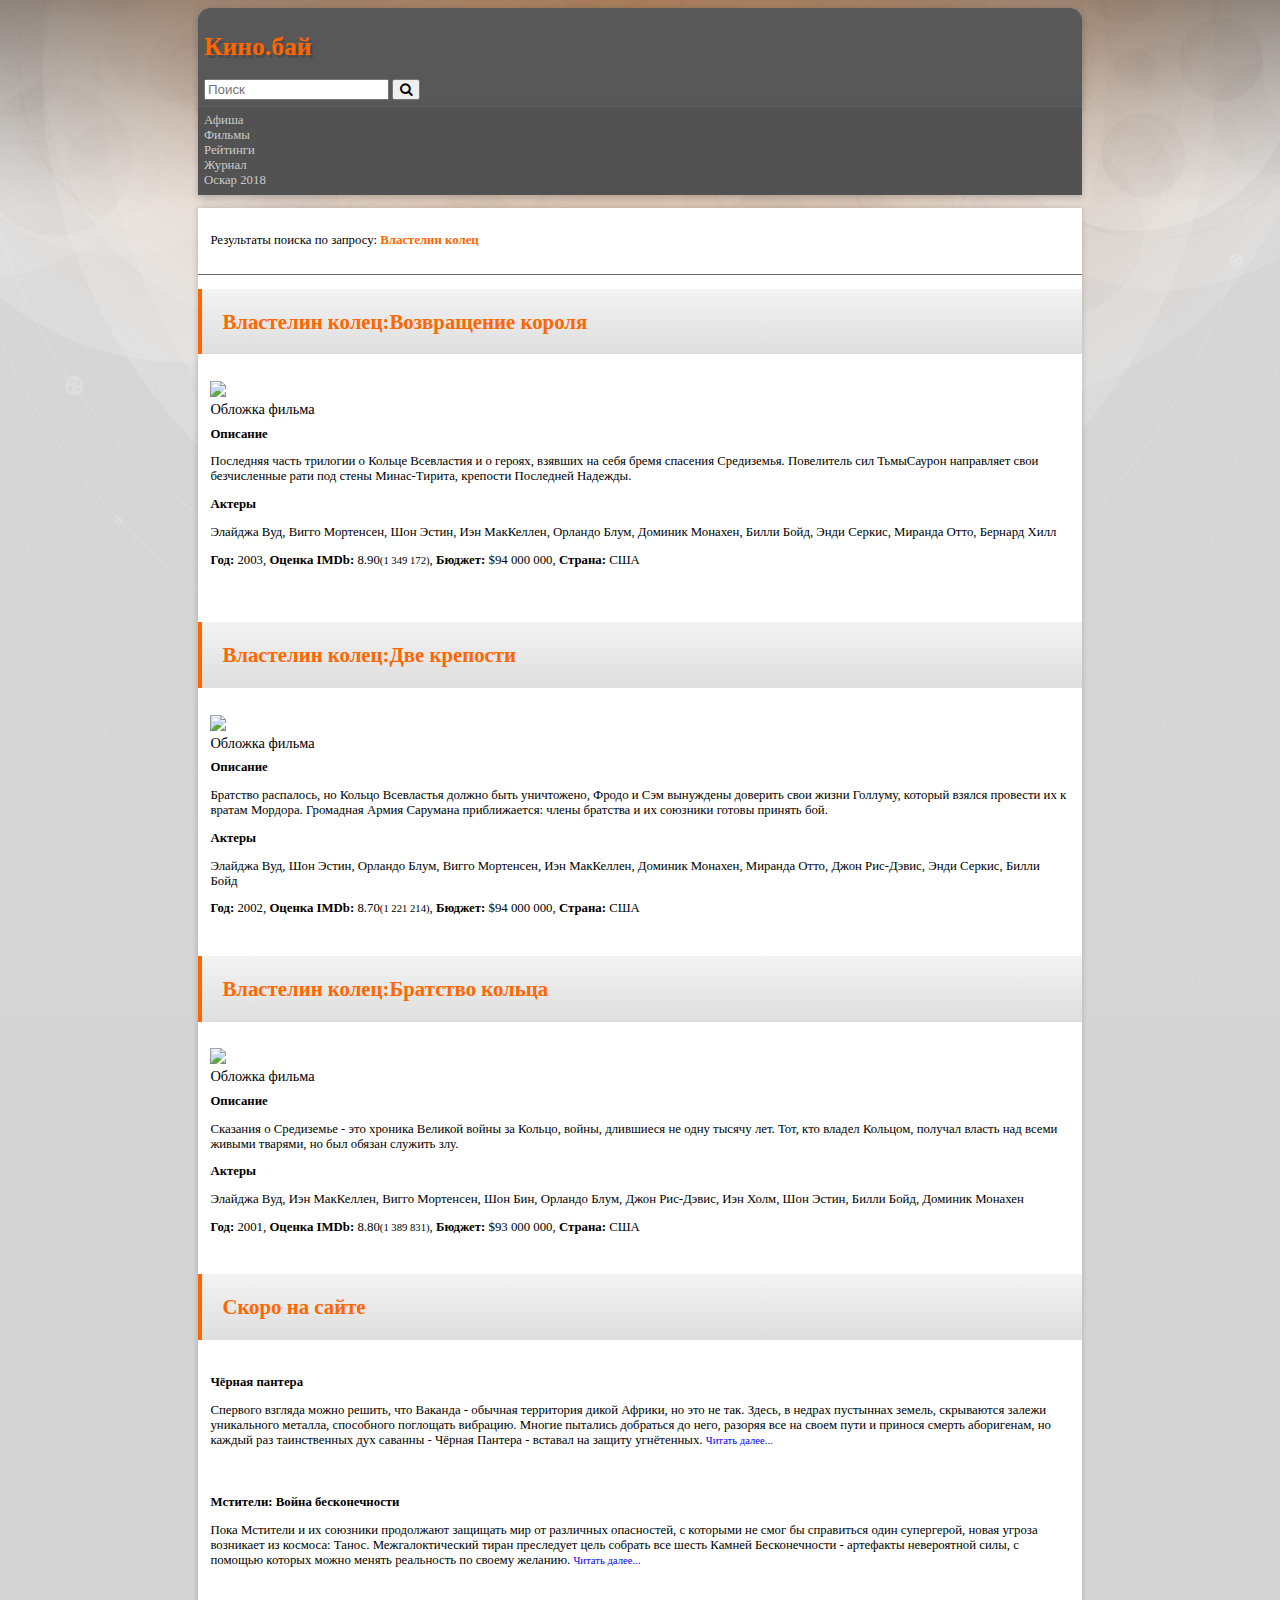
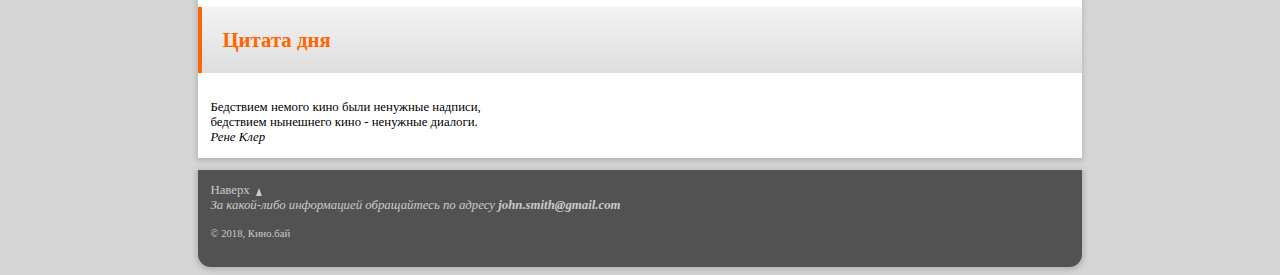
==== index.html @ 052aa843 "add background, border, margin, padding, triangle up" ====
<!DOCTYPE HTML>
<HTML>
<head>
<link rel="stylesheet" href="https://cdnjs.cloudflare.com/ajax/libs/font-awesome/4.7.0/css/font-awesome.min.css">
    <style>
    body{
      background: #d5d5d5 url(./image/back.jpg) 50% 0 no-repeat;
      font-size: 1em;
      font-family: tahoma;
    }

    img {
        height: 25em;
      }

    figcaption{
      font-size: 0.9rem;
    }

    h1{
      font-size: 1.3rem;
    }

    .main_header h1{
      text-shadow: .1em .1em #4a4a4a;
       font-size: 2em;
       font-weight: bold;
    }

    section h1{
      color: inherit;
      font-size: inherit;
    }

    a:hover,mark,h1 a, h1{
      color:#f60;
    }

     a:hover,mark,a{
      text-decoration: none;
      background:transparent;
    }

    .center{
      width: 70%;
      margin:0 auto ;
      font-size: 0.8em;
    }

    .description,aside section, .search_result,footer{
      padding: 1em;
    }

    .search_result{
      margin-top: 1em;
      border-bottom: 1px solid #676767;
    }

    .main_article, aside section{
      background: white;
    }

    li a{
     color: #cbcbcb
    }

    li a:hover{
      color: white;
    }

    ul, figure, blockquote{
      margin: 0;
      padding: 0;
    }

    .main_article article > header > h1,aside > header > h1,footer > header {
       border-left: 4px solid #f60;
       background-image: linear-gradient(-180deg, #f3f3f3 0%, #dedede 100%);
       padding: 1em;
     }

     .main_header{
       background: #585858;
       border-radius: 1em 1em 0 0;
       padding: 0.5em;
       border-bottom: 1px solid #676767;
     }

     .menubar{
       background: #525252;
       padding: 0.5em;
     }

     footer, footer a{
       background: #525252;
       color:#cbcbcb;
       margin-top: 1em;
       border-radius: 0 0 1em 1em;
     }


     .main_article,footer, .main_header, .menubar {
       box-shadow: 0 .1em .4em .1em rgba(51,51,51,.2);
     }

     .footer a[href="#top"] span::after{
       content: "";
       width: 0;
       height: 0;
       border-left: 0.3em solid transparent;
       border-right: 0.3em solid transparent;
       border-bottom: 0.7em solid;
       position: absolute;
       margin: 0.35em 0 0 0.5em;
     }
    </style>
    <title>Кино.бай</title>
    <meta charset="utf-8" />

</head>
<body>
  <div class="center">

      <header>
        <div class="main_header">
          <h1>Кино.бай</h1>
          <div class="search">
            <form action="">
              <input type="search" placeholder="Поиск" name="search">
              <button type="submit" ><span class="fa fa-search"  ></span></button>
            </form>
          </div>
        </div>
          <nav class="menubar">
            <ul role="menubar" style="list-style-type:none">
              <li><a href="#poster">Афиша</a></li>
              <li><a href="#Films">Фильмы</a></li>
              <li><a href="#Ratings">Рейтинги</a></li>
              <li><a href="#Journal">Журнал</a></li>
              <li><a href="#Oscar">Оскар 2018</a></li>
            </ul>
          </nav>
        </header>

    <div class="main_article">
      <div class="search_result">
        <p>Результаты поиска по запросу: <mark><strong>Властелин колец</strong></mark></p>
      </div>
      <article>
        <header>
          <h1 >
            <a href="film_page_3.html"><mark>Властелин колец:</mark>Возвращение короля</a>
          </h1>
        </header>
        <div class="description">
          <figure>
            <img src="./image/img1.jpg"/>
            <figcaption>Обложка фильма</figcaption>
          </figure>
          <section>
            <header>
              <h1>Описание</h1>
            </header>
            <p>Последняя часть трилогии о Кольце Всевластия и о героях,
              взявших на себя бремя спасения Средиземья.
              Повелитель сил ТьмыСаурон направляет свои безчисленные рати под стены Минас-Тирита,
              крепости Последней Надежды.</p>
            </section>
            <section>
              <header>
                <h1>Актеры</h1>
              </header>
              <p>Элайджа Вуд, Вигго Мортенсен, Шон Эстин, Иэн МакКеллен, Орландо Блум, Доминик Монахен,
                Билли Бойд, Энди Серкис, Миранда Отто, Бернард Хилл</p>
              </section>
              <section>
                <p><b>Год:</b> 2003, <b>Оценка IMDb:</b> 8.90<small>(1 349 172)</small>,
                  <b>Бюджет:</b> $94 000 000, <b>Страна:</b> США
                </p>
              </section>
        </div>
          </article>
      <br>
      <article>
            <header>
              <h1>
                <a href="film_page_2.html" ><mark>Властелин колец:</mark>Две крепости</a>
              </h1>
            </header>
            <div class="description">
              <figure>
                <img src="./image/img3.jpg"/>
                <figcaption>Обложка фильма</figcaption>
              </figure>
              <section>
                <header>
                  <h1>Описание</h1>
                </header>
                <p>Братство распалось, но Кольцо Всевластья должно быть уничтожено, Фродо и Сэм вынуждены доверить свои жизни Голлуму,
                  который взялся провести их к вратам Мордора. Громадная Армия Сарумана приближается: члены братства и их союзники готовы принять бой.
                </p>
              </section>
              <section>
                <header>
                  <h1>Актеры</h1>
                </header>
                <p>Элайджа Вуд, Шон Эстин, Орландо Блум, Вигго Мортенсен, Иэн МакКеллен, Доминик Монахен,
                  Миранда Отто, Джон Рис-Дэвис, Энди Серкис, Билли Бойд
                </p>
              </section>
              <section>
                <p><b>Год:</b> 2002, <b>Оценка IMDb:</b> 8.70<small>(1 221 214)</small>,
                  <b>Бюджет:</b> $94 000 000, <b>Страна:</b> США
                </p>
              </section>
            </div>
          </article>
      <article>
            <header>
              <h1>
                <a href="film_page_1.html"><mark>Властелин колец:</mark>Братство кольца</a>
              </h1>
            </header>
            <div class="description">
              <figure>
                <img src="./image/img2.jpg"/>
                <figcaption>Обложка фильма</figcaption>
              </figure>
              <section>
                <header>
                  <h1>Описание</h1>
                </header>
                <p>Сказания о Средиземье - это хроника Великой войны за Кольцо, войны, длившиеся не одну тысячу лет.
                  Тот, кто владел Кольцом, получал власть над всеми живыми тварями, но был обязан служить злу.
                </p>
              </section>
              <section>
                <header>
                  <h1>Актеры</h1>
                </header>
                <p>Элайджа Вуд, Иэн МакКеллен, Вигго Мортенсен, Шон Бин, Орландо Блум, Джон Рис-Дэвис,
                  Иэн Холм, Шон Эстин,  Билли Бойд, Доминик Монахен
                </p>
              </section>
              <section>
                <p><b>Год:</b> 2001, <b>Оценка IMDb:</b> 8.80<small>(1 389 831)</small>,
                  <b>Бюджет:</b> $93 000 000, <b>Страна:</b> США
                </p>
              </section>
            </div>
          </article>
      <aside>
        <header>
          <h1>Скоро на сайте</h1>
        </header>
        <section>
              <header>
                <h1>Чёрная пантера</h1>
              </header>
              <p>Спервого взгляда можно решить, что Ваканда - обычная территория дикой Африки, но это не так.
                Здесь, в недрах пустыннах земель, скрываются залежи уникального металла, способного поглощать вибрацию.
                Многие пытались добраться до него, разоряя все на своем пути и принося смерть аборигенам, но каждый раз таинственных дух саванны -
                Чёрная Пантера - вставал на защиту угнётенных.
                <small><a href="https://www.kinopoisk.ru/film/chyornaya-pantera-2018-623250/">Читать далее...</a></small>
              </p>
            </section>
        <section>
              <header>
                <h1>Мстители: Война бесконечности</h1>
              </header>
              <p>Пока Мстители и их союзники продолжают защищать мир от различных опасностей,
                с которыми не смог бы справиться один супергерой, новая угроза возникает из космоса: Танос. Межгалоктический тиран преследует цель
                собрать все шесть Камней Бесконечности - артефакты невероятной силы, с помощью которых можно менять реальность по своему желанию.
                <small><a href="https://www.kinopoisk.ru/film/mstiteli-voyna-beskonechnosti-2018-843649/">Читать далее...</a></small>
              </p>
            </section>
      </aside>
      <aside>
        <header>
              <h1>Цитата дня</h1>
        </header>
        <section>
          <blockquote>
            Бедствием немого кино были ненужные надписи,<br>
            бедствием нынешнего кино - ненужные диалоги.<br>
            <cite>Рене Клер</cite>
          </blockquote>
        </section>
      </aside>
    </div>
    <footer>
      <div class="footer">
        <a href="#top"><span>Наверх</span></a>
        <address>За какой-либо информацией обращайтесь по адресу <a href="mailto:john.smith@gmail.com"><strong>john.smith@gmail.com</strong></a></address>
        <p><small>© 2018, Кино.бай</small></p>
      </footer>
      </div>
  </div>
</body>
</html>
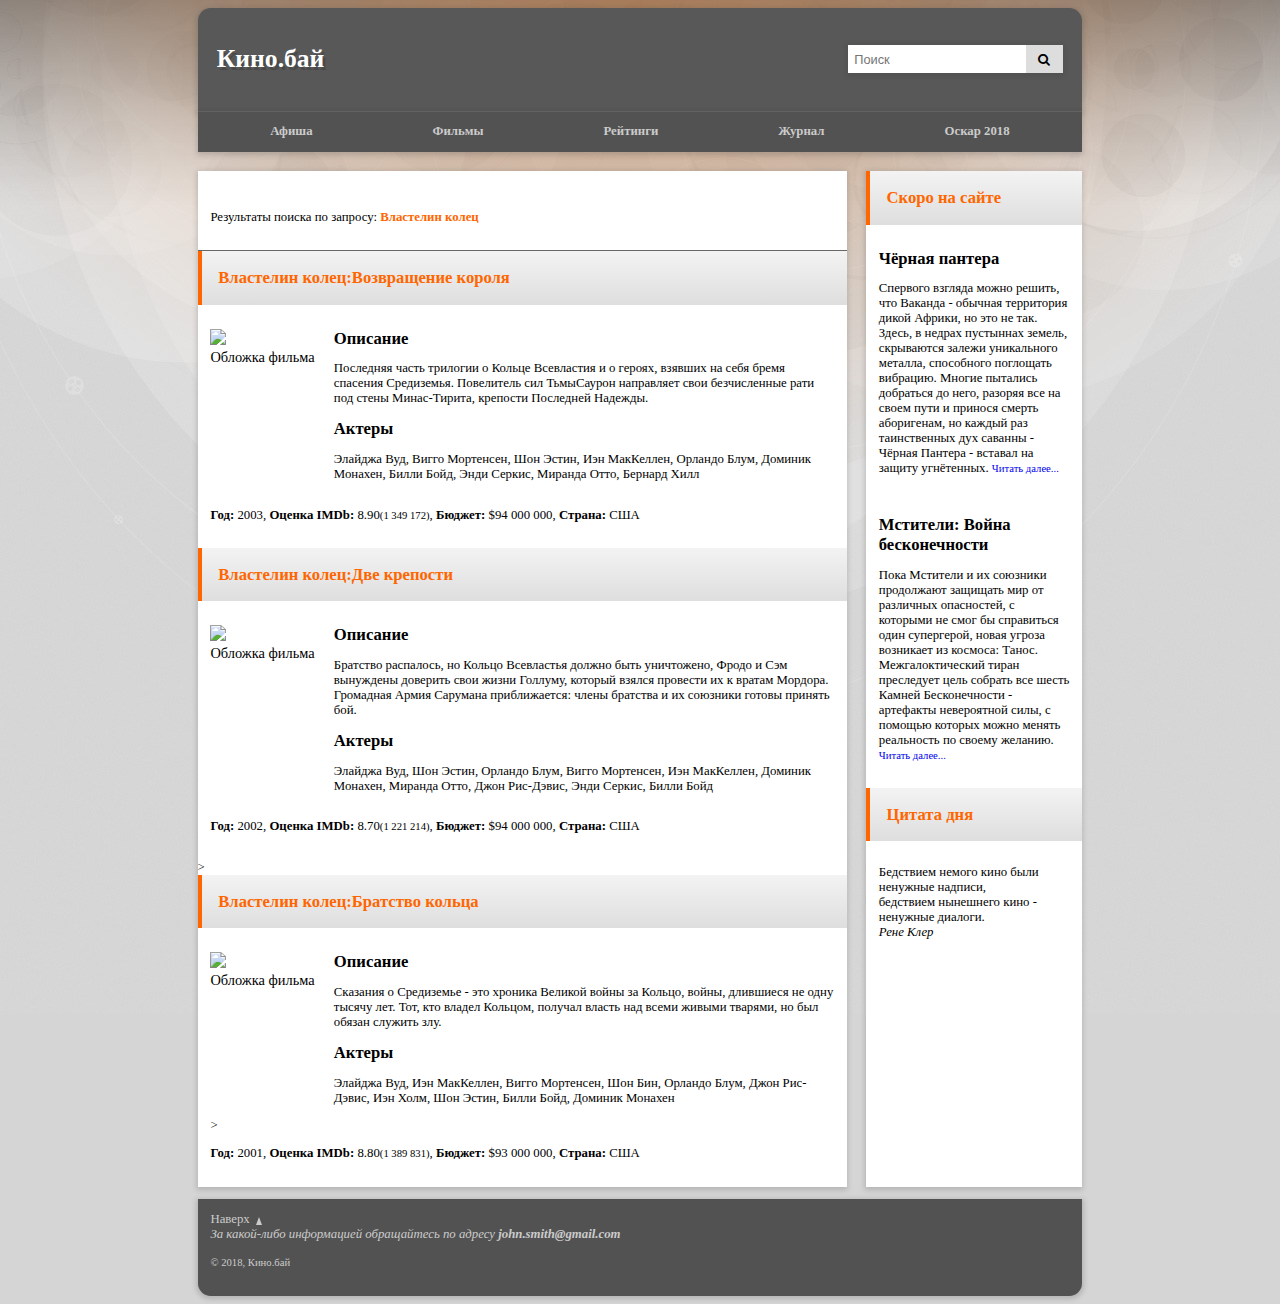
==== commit 5866386f: "add css other pages" ====
--- a/index.html
+++ b/index.html
@@ -1,4 +1,4 @@
-<!DOCTYPE HTML>
+﻿<!DOCTYPE HTML>
 <HTML>
 <head>
 <link rel="stylesheet" href="https://cdnjs.cloudflare.com/ajax/libs/font-awesome/4.7.0/css/font-awesome.min.css">
@@ -17,8 +17,9 @@
       font-size: 0.9rem;
     }
 
-    h1{
-      font-size: 1.3rem;
+    .flex-1 h1{
+      font-size: 1.3em;
+      margin-top: 0;
     }
 
     .main_header h1{
@@ -29,7 +30,6 @@
 
     section h1{
       color: inherit;
-      font-size: inherit;
     }
 
     a:hover,mark,h1 a, h1{
@@ -56,7 +56,7 @@
       border-bottom: 1px solid #676767;
     }
 
-    .main_article, aside section{
+    .main_article, aside section, .aside_inf{
       background: white;
     }
 
@@ -64,7 +64,7 @@
      color: #cbcbcb
     }
 
-    li a:hover{
+    li a:hover, .main_header > h1{
       color: white;
     }
 
@@ -82,8 +82,12 @@
      .main_header{
        background: #585858;
        border-radius: 1em 1em 0 0;
-       padding: 0.5em;
+       padding: 1.5em;
        border-bottom: 1px solid #676767;
+       display: flex;
+       flex-direction: ц;
+       justify-content: space-between;
+       align-items: center;
      }
 
      .menubar{
@@ -99,9 +103,85 @@
      }
 
 
-     .main_article,footer, .main_header, .menubar {
+     footer, .main_header,.search,.menubar,.main_article,.aside_inf {
        box-shadow: 0 .1em .4em .1em rgba(51,51,51,.2);
      }
+     .search > form > input{
+       font-size: 1em;
+        padding: .5em;
+        border: none;
+     }
+
+
+     .search button {
+       font-size: 1em;
+       cursor: pointer;
+       border: none;
+       background: #ddd;
+       padding: .5em 1em;
+       align-self: flex-start;
+     }
+
+     .search button:hover {
+       background: #ccc;
+     }
+
+     .search{
+       display: flex;
+       flex-direction: row;
+       justify-content: center;
+     }
+
+
+
+     .menubar > ul[role=menubar]{
+       display: flex;
+       flex-direction:row ;
+       justify-content: space-around;
+       align-items: center;
+       padding: 0.5em;
+       font-size:1,5em ;
+       font-weight: bold;
+     }
+
+     .flex-1{
+       display: flex;
+       flex-direction:row ;
+       justify-content: space-between;
+       flex-wrap: wrap;
+
+     }
+
+     .main_article{
+       flex: 3 ;
+       margin-top: 1.5em;
+     }
+
+     .aside_inf{
+       flex:1 ;
+       align-self: stretch;
+       margin: 1.5em 0 0 1.5em;
+       min-width: width 150px;
+     }
+
+     .flex-2{
+      display: flex;
+      flex-direction:row ;
+      flex-wrap:wrap;
+      flex-wrap: wrap;
+     }
+     .flex-2 fegure{
+       flex:1 ;
+       margin-top: 1.5em;
+     }
+     .section-article{
+       min-width: 240px; ;
+       flex:4;
+       align-self: stretch;
+       margin-left: 1.5em;
+     }
+     
+
 
      .footer a[href="#top"] span::after{
        content: "";
@@ -110,7 +190,7 @@
        border-left: 0.3em solid transparent;
        border-right: 0.3em solid transparent;
        border-bottom: 0.7em solid;
-       position: absolute;
+       position:absolute;
        margin: 0.35em 0 0 0.5em;
      }
     </style>
@@ -120,18 +200,16 @@
 </head>
 <body>
   <div class="center">
-
-      <header>
+    <header>
         <div class="main_header">
           <h1>Кино.бай</h1>
           <div class="search">
             <form action="">
-              <input type="search" placeholder="Поиск" name="search">
-              <button type="submit" ><span class="fa fa-search"  ></span></button>
+              <input type="search" placeholder="Поиск" name="search"><button type="submit" ><span class="fa fa-search"  ></span></button>
             </form>
           </div>
         </div>
-          <nav class="menubar">
+        <nav class="menubar">
             <ul role="menubar" style="list-style-type:none">
               <li><a href="#poster">Афиша</a></li>
               <li><a href="#Films">Фильмы</a></li>
@@ -139,162 +217,176 @@
               <li><a href="#Journal">Журнал</a></li>
               <li><a href="#Oscar">Оскар 2018</a></li>
             </ul>
-          </nav>
-        </header>
-
-    <div class="main_article">
-      <div class="search_result">
-        <p>Результаты поиска по запросу: <mark><strong>Властелин колец</strong></mark></p>
-      </div>
-      <article>
-        <header>
-          <h1 >
-            <a href="film_page_3.html"><mark>Властелин колец:</mark>Возвращение короля</a>
-          </h1>
-        </header>
-        <div class="description">
-          <figure>
-            <img src="./image/img1.jpg"/>
-            <figcaption>Обложка фильма</figcaption>
-          </figure>
-          <section>
-            <header>
-              <h1>Описание</h1>
-            </header>
-            <p>Последняя часть трилогии о Кольце Всевластия и о героях,
-              взявших на себя бремя спасения Средиземья.
-              Повелитель сил ТьмыСаурон направляет свои безчисленные рати под стены Минас-Тирита,
-              крепости Последней Надежды.</p>
-            </section>
+        </nav>
+      </header>
+    <div class="flex-1">
+      <div class="main_article">
+        <div class="search_result">
+          <p>Результаты поиска по запросу: <mark><strong>Властелин колец</strong></mark></p>
+        </div>
+        <article>
+          <header>
+            <h1 >
+              <a href="film_page_3.html"><mark>Властелин колец:</mark>Возвращение короля</a>
+            </h1>
+          </header>
+          <div class="description">
+            <div class="flex-2">
+              <figure>
+                <img src="./image/img1.jpg"/>
+                <figcaption>Обложка фильма</figcaption>
+              </figure>
+              <div class="section-article">
+                <section>
+                  <header>
+                    <h1>Описание</h1>
+                  </header>
+                  <p>Последняя часть трилогии о Кольце Всевластия и о героях,
+                  взявших на себя бремя спасения Средиземья.
+                  Повелитель сил ТьмыСаурон направляет свои безчисленные рати под стены Минас-Тирита,
+                  крепости Последней Надежды.</p>
+                </section>
+                <section>
+                  <header>
+                    <h1>Актеры</h1>
+                  </header>
+                  <p>Элайджа Вуд, Вигго Мортенсен, Шон Эстин, Иэн МакКеллен, Орландо Блум, Доминик Монахен,
+                    Билли Бойд, Энди Серкис, Миранда Отто, Бернард Хилл</p>
+                </section>
+              </div>
+            </div>
             <section>
-              <header>
-                <h1>Актеры</h1>
-              </header>
-              <p>Элайджа Вуд, Вигго Мортенсен, Шон Эстин, Иэн МакКеллен, Орландо Блум, Доминик Монахен,
-                Билли Бойд, Энди Серкис, Миранда Отто, Бернард Хилл</p>
-              </section>
-              <section>
                 <p><b>Год:</b> 2003, <b>Оценка IMDb:</b> 8.90<small>(1 349 172)</small>,
                   <b>Бюджет:</b> $94 000 000, <b>Страна:</b> США
                 </p>
               </section>
-        </div>
-          </article>
-      <br>
-      <article>
-            <header>
-              <h1>
-                <a href="film_page_2.html" ><mark>Властелин колец:</mark>Две крепости</a>
-              </h1>
-            </header>
-            <div class="description">
+          </div>
+        </article>
+        <article>
+          <header>
+            <h1>
+              <a href="film_page_2.html" ><mark>Властелин колец:</mark>Две крепости</a>
+            </h1>
+          </header>
+          <div class="description">
+            <div class="flex-2">
               <figure>
                 <img src="./image/img3.jpg"/>
                 <figcaption>Обложка фильма</figcaption>
               </figure>
-              <section>
-                <header>
-                  <h1>Описание</h1>
-                </header>
-                <p>Братство распалось, но Кольцо Всевластья должно быть уничтожено, Фродо и Сэм вынуждены доверить свои жизни Голлуму,
-                  который взялся провести их к вратам Мордора. Громадная Армия Сарумана приближается: члены братства и их союзники готовы принять бой.
-                </p>
-              </section>
-              <section>
-                <header>
-                  <h1>Актеры</h1>
-                </header>
-                <p>Элайджа Вуд, Шон Эстин, Орландо Блум, Вигго Мортенсен, Иэн МакКеллен, Доминик Монахен,
-                  Миранда Отто, Джон Рис-Дэвис, Энди Серкис, Билли Бойд
-                </p>
-              </section>
-              <section>
-                <p><b>Год:</b> 2002, <b>Оценка IMDb:</b> 8.70<small>(1 221 214)</small>,
-                  <b>Бюджет:</b> $94 000 000, <b>Страна:</b> США
-                </p>
-              </section>
+              <div class="section-article">
+                <section>
+                  <header>
+                    <h1>Описание</h1>
+                  </header>
+                    <p>Братство распалось, но Кольцо Всевластья должно быть уничтожено, Фродо и Сэм вынуждены доверить свои жизни Голлуму,
+                        который взялся провести их к вратам Мордора. Громадная Армия Сарумана приближается: члены братства и их союзники готовы принять бой.
+                    </p>
+                </section>
+                <section>
+                  <header>
+                    <h1>Актеры</h1>
+                  </header>
+                    <p>Элайджа Вуд, Шон Эстин, Орландо Блум, Вигго Мортенсен, Иэн МакКеллен, Доминик Монахен,
+                      Миранда Отто, Джон Рис-Дэвис, Энди Серкис, Билли Бойд
+                    </p>
+                </section>
+              </div>
             </div>
-          </article>
-      <article>
-            <header>
-              <h1>
-                <a href="film_page_1.html"><mark>Властелин колец:</mark>Братство кольца</a>
-              </h1>
-            </header>
-            <div class="description">
+            <section>
+              <p><b>Год:</b> 2002, <b>Оценка IMDb:</b> 8.70<small>(1 221 214)</small>,
+                <b>Бюджет:</b> $94 000 000, <b>Страна:</b> США
+              </p>
+            </section>
+          </div>>
+        </article>
+        <article>
+          <header>
+            <h1>
+              <a href="film_page_1.html"><mark>Властелин колец:</mark>Братство кольца</a>
+            </h1>
+          </header>
+          <div class="description">
+            <div class="flex-2">
               <figure>
                 <img src="./image/img2.jpg"/>
                 <figcaption>Обложка фильма</figcaption>
               </figure>
-              <section>
+              <div class="section-article">
+                <section>
                 <header>
                   <h1>Описание</h1>
                 </header>
                 <p>Сказания о Средиземье - это хроника Великой войны за Кольцо, войны, длившиеся не одну тысячу лет.
-                  Тот, кто владел Кольцом, получал власть над всеми живыми тварями, но был обязан служить злу.
+                          Тот, кто владел Кольцом, получал власть над всеми живыми тварями, но был обязан служить злу.
                 </p>
-              </section>
-              <section>
-                <header>
-                  <h1>Актеры</h1>
-                </header>
-                <p>Элайджа Вуд, Иэн МакКеллен, Вигго Мортенсен, Шон Бин, Орландо Блум, Джон Рис-Дэвис,
-                  Иэн Холм, Шон Эстин,  Билли Бойд, Доминик Монахен
-                </p>
-              </section>
-              <section>
-                <p><b>Год:</b> 2001, <b>Оценка IMDb:</b> 8.80<small>(1 389 831)</small>,
-                  <b>Бюджет:</b> $93 000 000, <b>Страна:</b> США
-                </p>
-              </section>
-            </div>
-          </article>
-      <aside>
-        <header>
-          <h1>Скоро на сайте</h1>
-        </header>
-        <section>
-              <header>
-                <h1>Чёрная пантера</h1>
-              </header>
-              <p>Спервого взгляда можно решить, что Ваканда - обычная территория дикой Африки, но это не так.
-                Здесь, в недрах пустыннах земель, скрываются залежи уникального металла, способного поглощать вибрацию.
-                Многие пытались добраться до него, разоряя все на своем пути и принося смерть аборигенам, но каждый раз таинственных дух саванны -
-                Чёрная Пантера - вставал на защиту угнётенных.
-                <small><a href="https://www.kinopoisk.ru/film/chyornaya-pantera-2018-623250/">Читать далее...</a></small>
+                </section>
+                <section>
+                  <header>
+                    <h1>Актеры</h1>
+                  </header>
+                  <p>Элайджа Вуд, Иэн МакКеллен, Вигго Мортенсен, Шон Бин, Орландо Блум, Джон Рис-Дэвис,
+                          Иэн Холм, Шон Эстин,  Билли Бойд, Доминик Монахен
+                  </p>
+                </section>
+              </div>
+            </div>>
+            <section>
+                      <p><b>Год:</b> 2001, <b>Оценка IMDb:</b> 8.80<small>(1 389 831)</small>,
+                        <b>Бюджет:</b> $93 000 000, <b>Страна:</b> США
+                      </p>
+                </section>
+          </div>
+        </article>
+      </div>
+      <div class="aside_inf">
+        <aside>
+          <header>
+            <h1>Скоро на сайте</h1>
+          </header>
+          <section>
+            <header>
+              <h1>Чёрная пантера</h1>
+            </header>
+            <p>Спервого взгляда можно решить, что Ваканда - обычная территория дикой Африки, но это не так.
+                  Здесь, в недрах пустыннах земель, скрываются залежи уникального металла, способного поглощать вибрацию.
+                  Многие пытались добраться до него, разоряя все на своем пути и принося смерть аборигенам, но каждый раз таинственных дух саванны -
+                  Чёрная Пантера - вставал на защиту угнётенных.
+              <small><a href="https://www.kinopoisk.ru/film/chyornaya-pantera-2018-623250/">Читать далее...</a></small>
+            </p>
+          </section>
+          <section>
+            <header>
+              <h1>Мстители: Война бесконечности</h1>
+            </header>
+              <p>Пока Мстители и их союзники продолжают защищать мир от различных опасностей,
+                  с которыми не смог бы справиться один супергерой, новая угроза возникает из космоса: Танос. Межгалоктический тиран преследует цель
+                  собрать все шесть Камней Бесконечности - артефакты невероятной силы, с помощью которых можно менять реальность по своему желанию.
+                  <small><a href="https://www.kinopoisk.ru/film/mstiteli-voyna-beskonechnosti-2018-843649/">Читать далее...</a></small>
               </p>
-            </section>
-        <section>
-              <header>
-                <h1>Мстители: Война бесконечности</h1>
-              </header>
-              <p>Пока Мстители и их союзники продолжают защищать мир от различных опасностей,
-                с которыми не смог бы справиться один супергерой, новая угроза возникает из космоса: Танос. Межгалоктический тиран преследует цель
-                собрать все шесть Камней Бесконечности - артефакты невероятной силы, с помощью которых можно менять реальность по своему желанию.
-                <small><a href="https://www.kinopoisk.ru/film/mstiteli-voyna-beskonechnosti-2018-843649/">Читать далее...</a></small>
-              </p>
-            </section>
-      </aside>
-      <aside>
-        <header>
-              <h1>Цитата дня</h1>
-        </header>
-        <section>
-          <blockquote>
-            Бедствием немого кино были ненужные надписи,<br>
-            бедствием нынешнего кино - ненужные диалоги.<br>
-            <cite>Рене Клер</cite>
-          </blockquote>
-        </section>
-      </aside>
+          </section>
+        </aside>
+        <aside>
+          <header>
+            <h1>Цитата дня</h1>
+          </header>
+          <section>
+            <blockquote>
+                  Бедствием немого кино были ненужные надписи,<br>
+                  бедствием нынешнего кино - ненужные диалоги.<br>
+                  <cite>Рене Клер</cite>
+            </blockquote>
+          </section>
+        </aside>
+      </div>
     </div>
     <footer>
       <div class="footer">
         <a href="#top"><span>Наверх</span></a>
         <address>За какой-либо информацией обращайтесь по адресу <a href="mailto:john.smith@gmail.com"><strong>john.smith@gmail.com</strong></a></address>
         <p><small>© 2018, Кино.бай</small></p>
+      </div>
       </footer>
-      </div>
   </div>
 </body>
 </html>
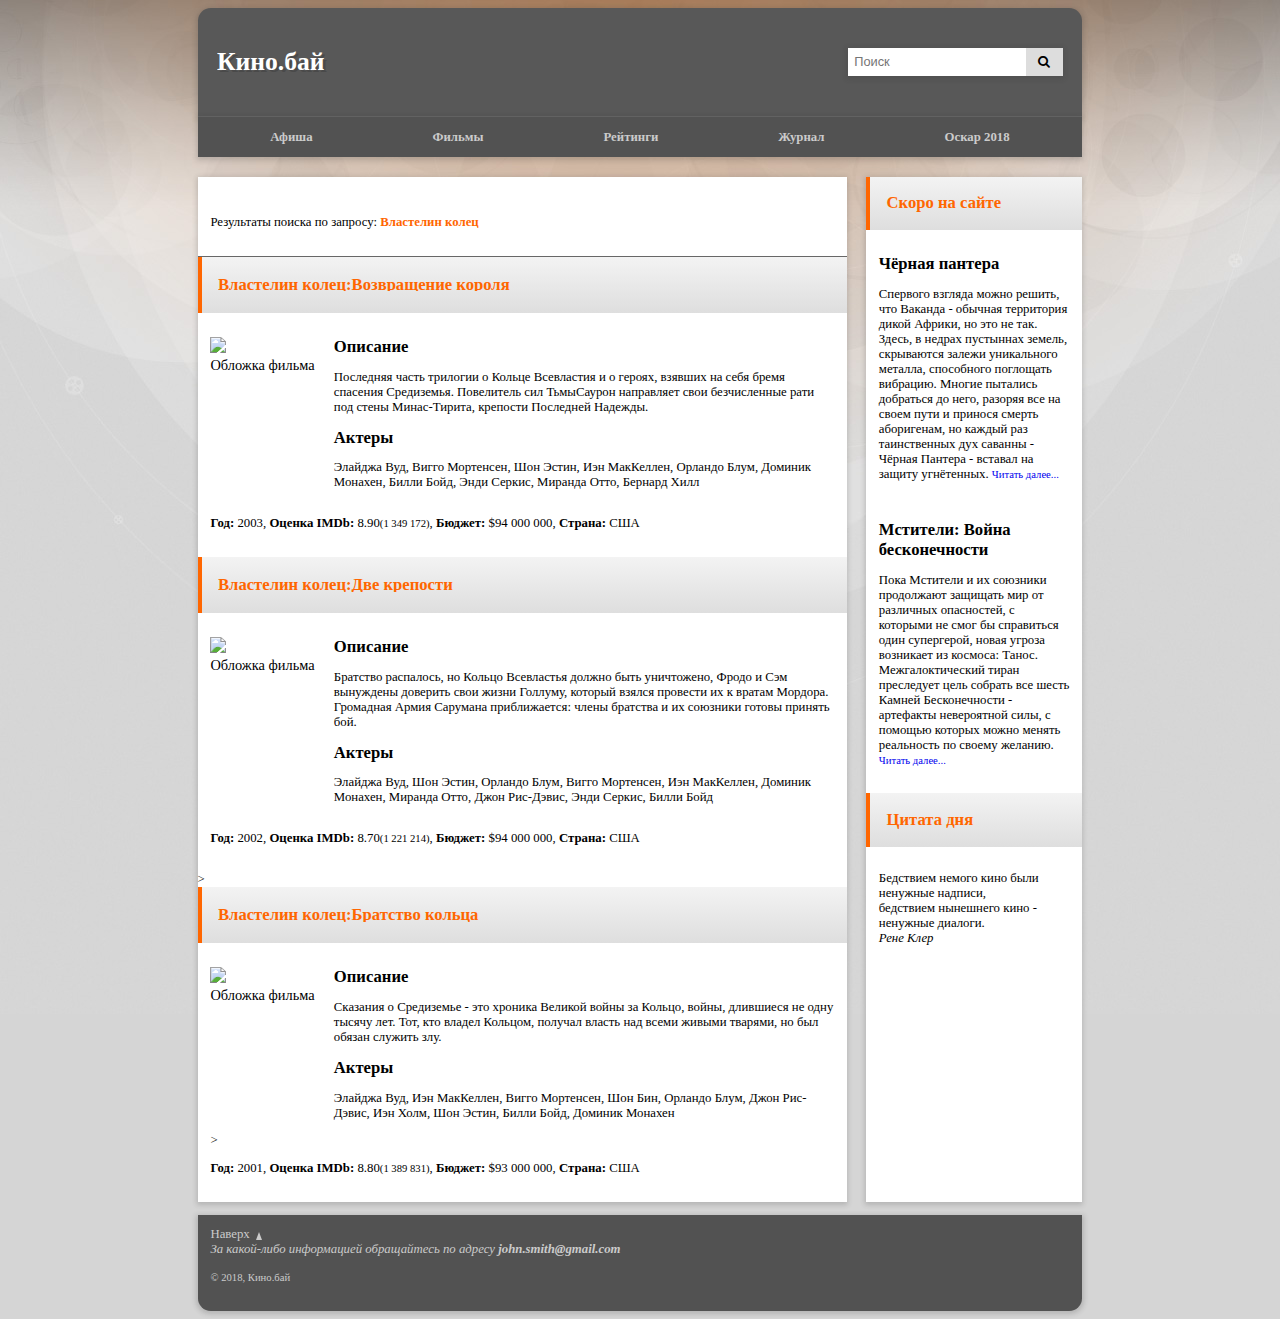
==== commit 14cb1799: "add filter svg" ====
--- a/index.html
+++ b/index.html
@@ -1,4 +1,4 @@
-﻿<!DOCTYPE HTML>
+<!DOCTYPE HTML>
 <HTML>
 <head>
 <link rel="stylesheet" href="https://cdnjs.cloudflare.com/ajax/libs/font-awesome/4.7.0/css/font-awesome.min.css">
@@ -64,7 +64,7 @@
      color: #cbcbcb
     }
 
-    li a:hover, .main_header > h1{
+    li a:hover, .main_header > h1>a{
       color: white;
     }
 
@@ -180,7 +180,7 @@
        align-self: stretch;
        margin-left: 1.5em;
      }
-     
+
 
 
      .footer a[href="#top"] span::after{
@@ -193,6 +193,23 @@
        position:absolute;
        margin: 0.35em 0 0 0.5em;
      }
+
+     svg{
+
+       height: 1.1em;
+       width: 100%;
+
+
+     }
+     svg text{
+       fill:currentColor;
+       top:1em;
+
+     }
+     svg text:hover{
+       filter:url(#blur);
+
+     }
     </style>
     <title>Кино.бай</title>
     <meta charset="utf-8" />
@@ -202,7 +219,16 @@
   <div class="center">
     <header>
         <div class="main_header">
-          <h1>Кино.бай</h1>
+          <h1><a href="index.html">
+            <svg>
+              <defs>
+                <filter id="blur" >
+                  <feGaussianBlur in="SourceGraphic" stdDeviation="1" />
+                </filter>
+              </defs>
+                <text  y="1em"  position="absolute">Кино.бай</text>
+            Кино.бай
+          </a></h1>
           <div class="search">
             <form action="">
               <input type="search" placeholder="Поиск" name="search"><button type="submit" ><span class="fa fa-search"  ></span></button>
@@ -227,8 +253,17 @@
         <article>
           <header>
             <h1 >
-              <a href="film_page_3.html"><mark>Властелин колец:</mark>Возвращение короля</a>
-            </h1>
+              <a href="film_page_3.html">
+            <svg>
+              <defs>
+                <filter id="f1" >
+                  <feGaussianBlur in="SourceGraphic" stdDeviation="1" />
+                </filter>
+              </defs>
+                <text  y="1em"  position="absolute">Властелин колец:Возвращение короля</text>
+          </svg>
+        </a>
+      </h1>
           </header>
           <div class="description">
             <div class="flex-2">
@@ -265,7 +300,17 @@
         <article>
           <header>
             <h1>
-              <a href="film_page_2.html" ><mark>Властелин колец:</mark>Две крепости</a>
+              <a href="film_page_2.html" >
+                <svg>
+                  <defs>
+                    <filter id="f1" >
+                      <feGaussianBlur in="SourceGraphic" stdDeviation="1" />
+                    </filter>
+                  </defs>
+                    <text  y="1em"  position="absolute">Властелин колец:Две крепости</text>
+              </svg>
+
+              </a>
             </h1>
           </header>
           <div class="description">
@@ -303,7 +348,17 @@
         <article>
           <header>
             <h1>
-              <a href="film_page_1.html"><mark>Властелин колец:</mark>Братство кольца</a>
+              <a href="film_page_1.html">
+                <svg>
+                  <defs>
+                    <filter id="f1" >
+                      <feGaussianBlur in="SourceGraphic" stdDeviation="1" />
+                    </filter>
+                  </defs>
+                    <text  y="1em"  position="absolute">Властелин колец:Братство кольца</text>
+              </svg>
+
+              </a>
             </h1>
           </header>
           <div class="description">
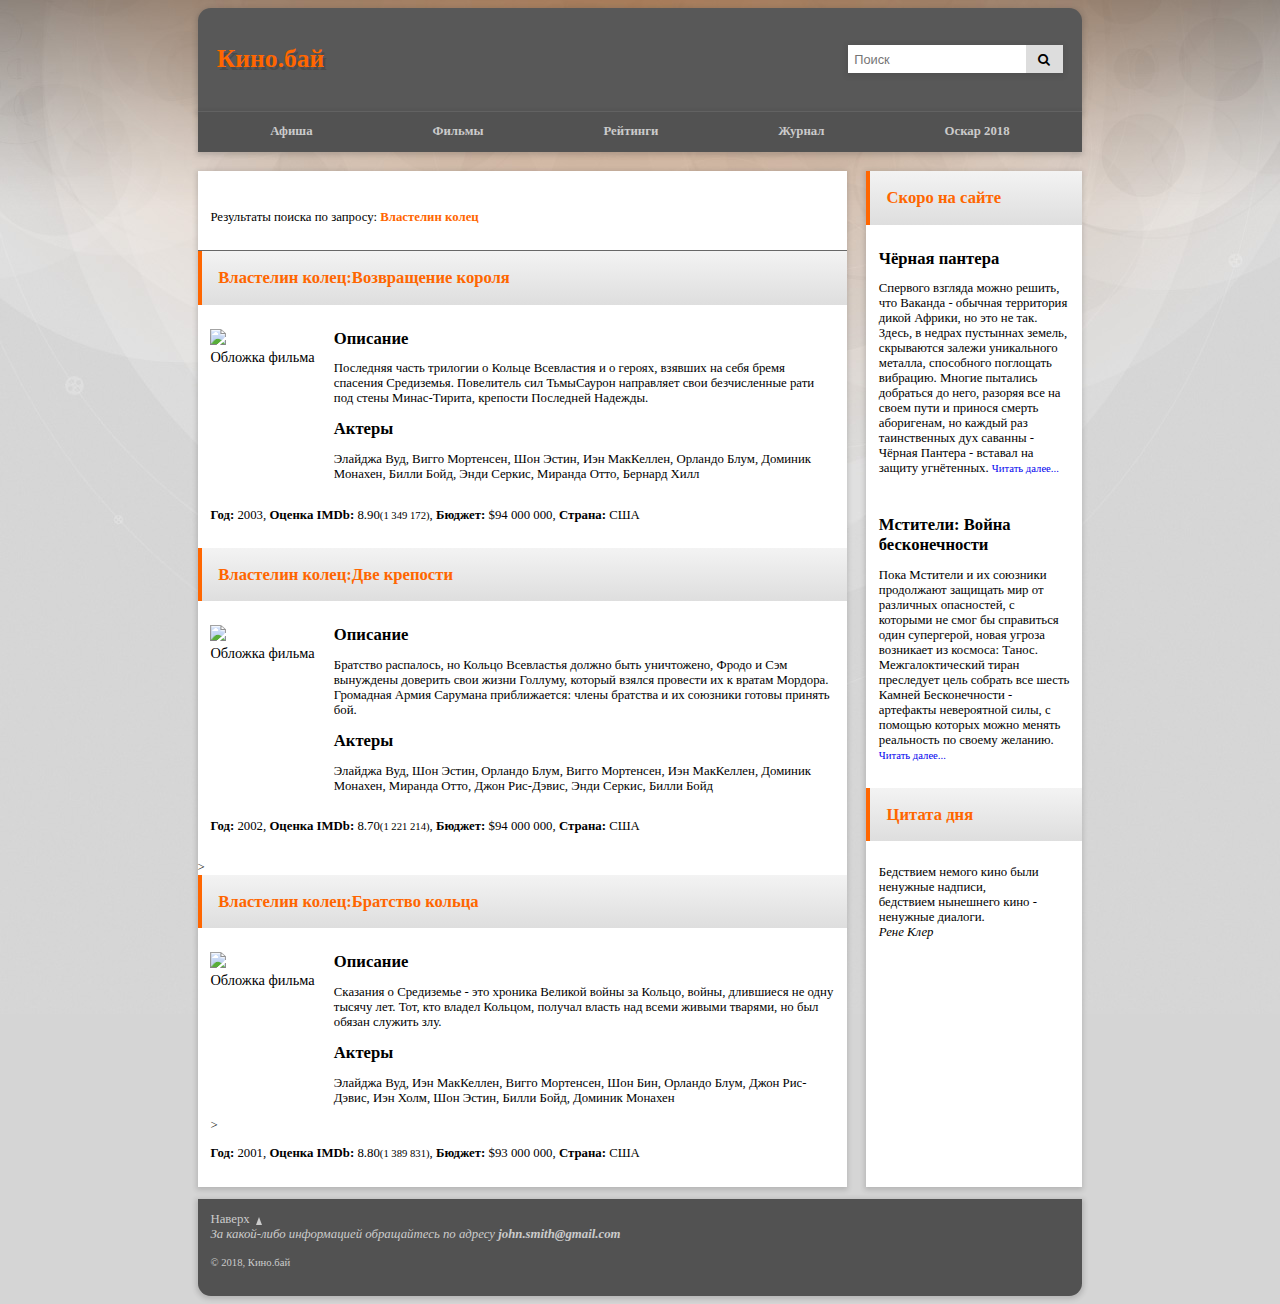
==== commit c7039c84: "Merge pull request #11 from Ignash/feature-10_1" ====
--- a/index.html
+++ b/index.html
@@ -1,4 +1,4 @@
-<!DOCTYPE HTML>
+﻿<!DOCTYPE HTML>
 <HTML>
 <head>
 <link rel="stylesheet" href="https://cdnjs.cloudflare.com/ajax/libs/font-awesome/4.7.0/css/font-awesome.min.css">
@@ -64,7 +64,7 @@
      color: #cbcbcb
     }
 
-    li a:hover, .main_header > h1>a{
+    li a:hover, .main_header > h1{
       color: white;
     }
 
@@ -193,23 +193,6 @@
        position:absolute;
        margin: 0.35em 0 0 0.5em;
      }
-
-     svg{
-
-       height: 1.1em;
-       width: 100%;
-
-
-     }
-     svg text{
-       fill:currentColor;
-       top:1em;
-
-     }
-     svg text:hover{
-       filter:url(#blur);
-
-     }
     </style>
     <title>Кино.бай</title>
     <meta charset="utf-8" />
@@ -219,16 +202,7 @@
   <div class="center">
     <header>
         <div class="main_header">
-          <h1><a href="index.html">
-            <svg>
-              <defs>
-                <filter id="blur" >
-                  <feGaussianBlur in="SourceGraphic" stdDeviation="1" />
-                </filter>
-              </defs>
-                <text  y="1em"  position="absolute">Кино.бай</text>
-            Кино.бай
-          </a></h1>
+          <h1><a href="index.html">Кино.бай</a></h1>
           <div class="search">
             <form action="">
               <input type="search" placeholder="Поиск" name="search"><button type="submit" ><span class="fa fa-search"  ></span></button>
@@ -253,17 +227,8 @@
         <article>
           <header>
             <h1 >
-              <a href="film_page_3.html">
-            <svg>
-              <defs>
-                <filter id="f1" >
-                  <feGaussianBlur in="SourceGraphic" stdDeviation="1" />
-                </filter>
-              </defs>
-                <text  y="1em"  position="absolute">Властелин колец:Возвращение короля</text>
-          </svg>
-        </a>
-      </h1>
+              <a href="film_page_3.html"><mark>Властелин колец:</mark>Возвращение короля</a>
+            </h1>
           </header>
           <div class="description">
             <div class="flex-2">
@@ -300,17 +265,7 @@
         <article>
           <header>
             <h1>
-              <a href="film_page_2.html" >
-                <svg>
-                  <defs>
-                    <filter id="f1" >
-                      <feGaussianBlur in="SourceGraphic" stdDeviation="1" />
-                    </filter>
-                  </defs>
-                    <text  y="1em"  position="absolute">Властелин колец:Две крепости</text>
-              </svg>
-
-              </a>
+              <a href="film_page_2.html" ><mark>Властелин колец:</mark>Две крепости</a>
             </h1>
           </header>
           <div class="description">
@@ -348,17 +303,7 @@
         <article>
           <header>
             <h1>
-              <a href="film_page_1.html">
-                <svg>
-                  <defs>
-                    <filter id="f1" >
-                      <feGaussianBlur in="SourceGraphic" stdDeviation="1" />
-                    </filter>
-                  </defs>
-                    <text  y="1em"  position="absolute">Властелин колец:Братство кольца</text>
-              </svg>
-
-              </a>
+              <a href="film_page_1.html"><mark>Властелин колец:</mark>Братство кольца</a>
             </h1>
           </header>
           <div class="description">
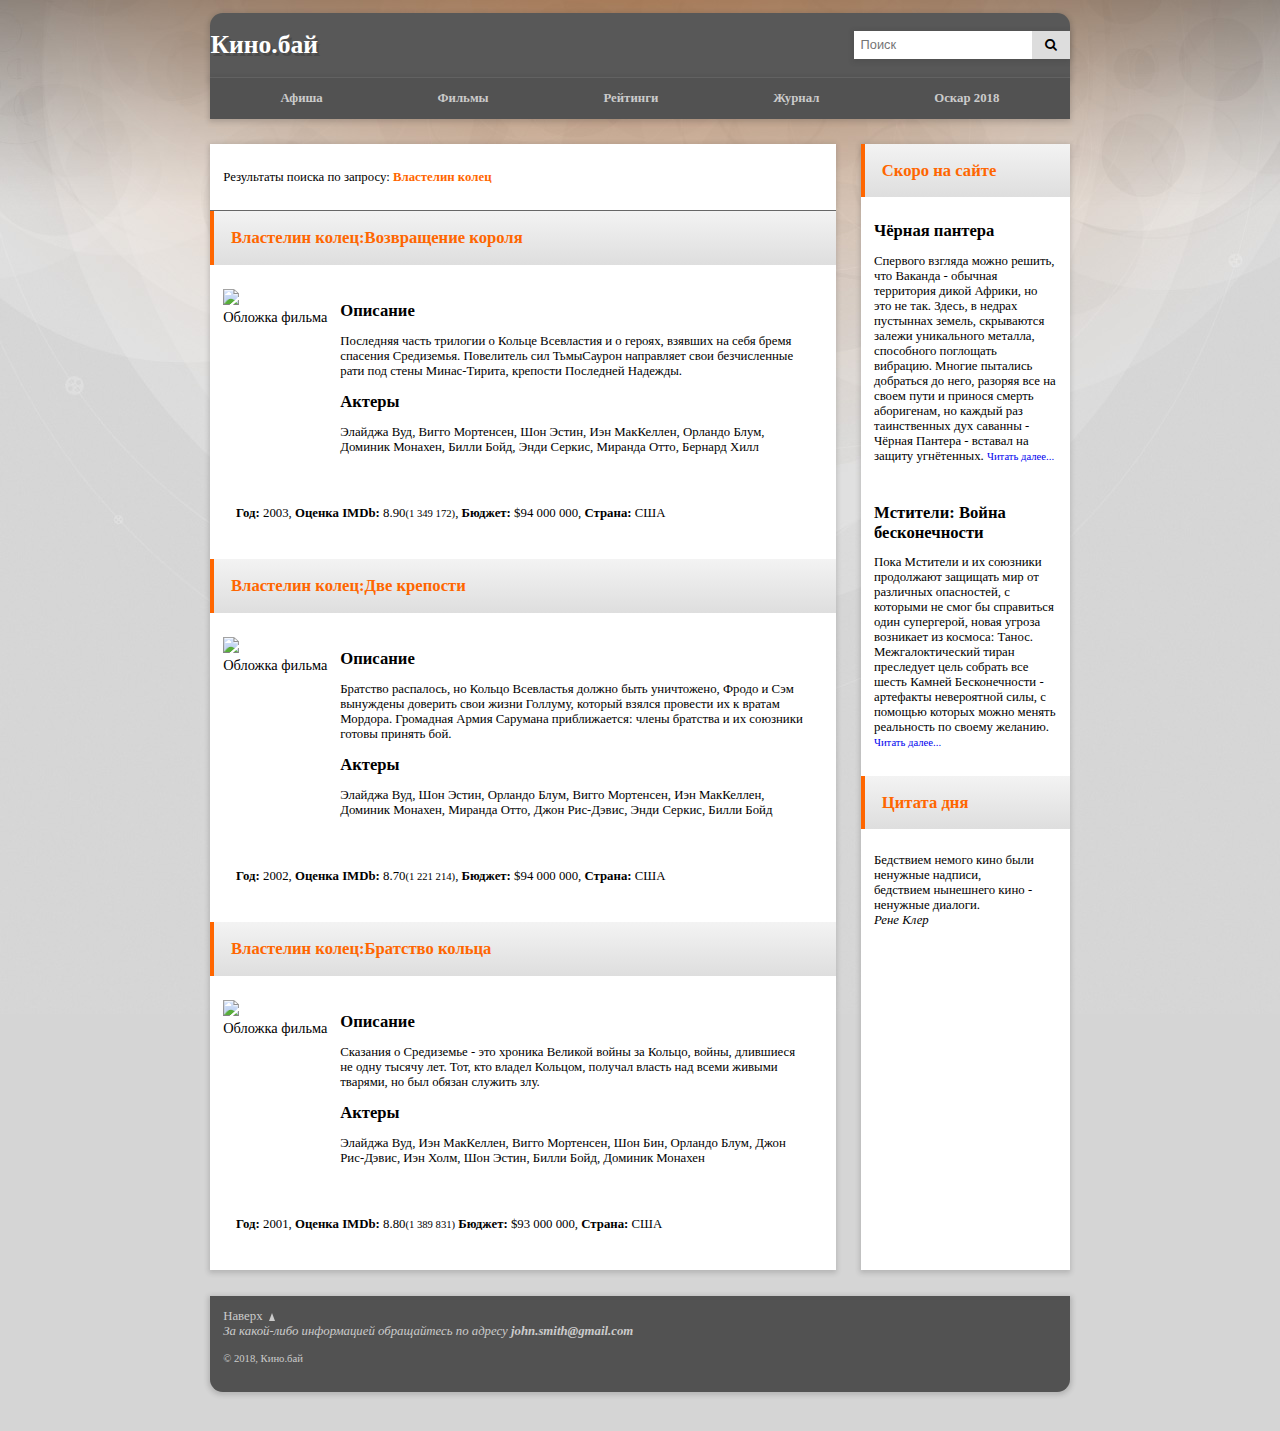
==== commit 15f32100: "add change svg and other" ====
--- a/index.html
+++ b/index.html
@@ -1,4 +1,4 @@
-﻿<!DOCTYPE HTML>
+<!DOCTYPE HTML>
 <HTML>
 <head>
 <link rel="stylesheet" href="https://cdnjs.cloudflare.com/ajax/libs/font-awesome/4.7.0/css/font-awesome.min.css">
@@ -26,6 +26,7 @@
       text-shadow: .1em .1em #4a4a4a;
        font-size: 2em;
        font-weight: bold;
+
     }
 
     section h1{
@@ -45,14 +46,18 @@
       width: 70%;
       margin:0 auto ;
       font-size: 0.8em;
-    }
-
-    .description,aside section, .search_result,footer{
+      min-width: 440px;
+    }
+
+    .center>header,.main_article,.aside_inf,footer{
+      margin:1em;
+    }
+
+    .description,aside section, .search_result, figure, .section-article,.description>section,footer{
       padding: 1em;
     }
 
     .search_result{
-      margin-top: 1em;
       border-bottom: 1px solid #676767;
     }
 
@@ -64,7 +69,7 @@
      color: #cbcbcb
     }
 
-    li a:hover, .main_header > h1{
+    li a:hover, .main_header > h1>a{
       color: white;
     }
 
@@ -82,7 +87,6 @@
      .main_header{
        background: #585858;
        border-radius: 1em 1em 0 0;
-       padding: 1.5em;
        border-bottom: 1px solid #676767;
        display: flex;
        flex-direction: ц;
@@ -98,7 +102,6 @@
      footer, footer a{
        background: #525252;
        color:#cbcbcb;
-       margin-top: 1em;
        border-radius: 0 0 1em 1em;
      }
 
@@ -154,14 +157,12 @@
 
      .main_article{
        flex: 3 ;
-       margin-top: 1.5em;
      }
 
      .aside_inf{
        flex:1 ;
        align-self: stretch;
-       margin: 1.5em 0 0 1.5em;
-       min-width: width 150px;
+       min-width: 150px;
      }
 
      .flex-2{
@@ -172,13 +173,12 @@
      }
      .flex-2 fegure{
        flex:1 ;
-       margin-top: 1.5em;
+       margin-right:1.5em;
      }
      .section-article{
-       min-width: 240px; ;
        flex:4;
        align-self: stretch;
-       margin-left: 1.5em;
+
      }
 
 
@@ -193,6 +193,16 @@
        position:absolute;
        margin: 0.35em 0 0 0.5em;
      }
+
+
+    .main_header>h1>a:hover, article>header>h1>a:hover{
+       filter:url(#blur);
+     }
+     svg{
+       height: 0;
+       width: 0;
+     }
+
     </style>
     <title>Кино.бай</title>
     <meta charset="utf-8" />
@@ -202,7 +212,9 @@
   <div class="center">
     <header>
         <div class="main_header">
-          <h1><a href="index.html">Кино.бай</a></h1>
+          <h1>
+            <a href="index.html">Кино.бай</a>
+          </h1>
           <div class="search">
             <form action="">
               <input type="search" placeholder="Поиск" name="search"><button type="submit" ><span class="fa fa-search"  ></span></button>
@@ -227,7 +239,8 @@
         <article>
           <header>
             <h1 >
-              <a href="film_page_3.html"><mark>Властелин колец:</mark>Возвращение короля</a>
+              <a href="film_page_3.html">Властелин колец:Возвращение короля
+              </a>
             </h1>
           </header>
           <div class="description">
@@ -265,7 +278,8 @@
         <article>
           <header>
             <h1>
-              <a href="film_page_2.html" ><mark>Властелин колец:</mark>Две крепости</a>
+              <a href="film_page_2.html" >Властелин колец:Две крепости
+              </a>
             </h1>
           </header>
           <div class="description">
@@ -298,12 +312,12 @@
                 <b>Бюджет:</b> $94 000 000, <b>Страна:</b> США
               </p>
             </section>
-          </div>>
+          </div>
         </article>
         <article>
           <header>
             <h1>
-              <a href="film_page_1.html"><mark>Властелин колец:</mark>Братство кольца</a>
+              <a href="film_page_1.html">Властелин колец:Братство кольца</a>
             </h1>
           </header>
           <div class="description">
@@ -330,9 +344,9 @@
                   </p>
                 </section>
               </div>
-            </div>>
+            </div>
             <section>
-                      <p><b>Год:</b> 2001, <b>Оценка IMDb:</b> 8.80<small>(1 389 831)</small>,
+                      <p><b>Год:</b> 2001, <b>Оценка IMDb:</b> 8.80<small>(1 389 831)</small>
                         <b>Бюджет:</b> $93 000 000, <b>Страна:</b> США
                       </p>
                 </section>
@@ -388,5 +402,13 @@
       </div>
       </footer>
   </div>
+  <svg>
+    <defs>
+      <filter id="blur" >
+        <feGaussianBlur in="SourceGraphic" stdDeviation="1" />
+      </filter>
+    </defs>
+  </svg>
+
 </body>
 </html>
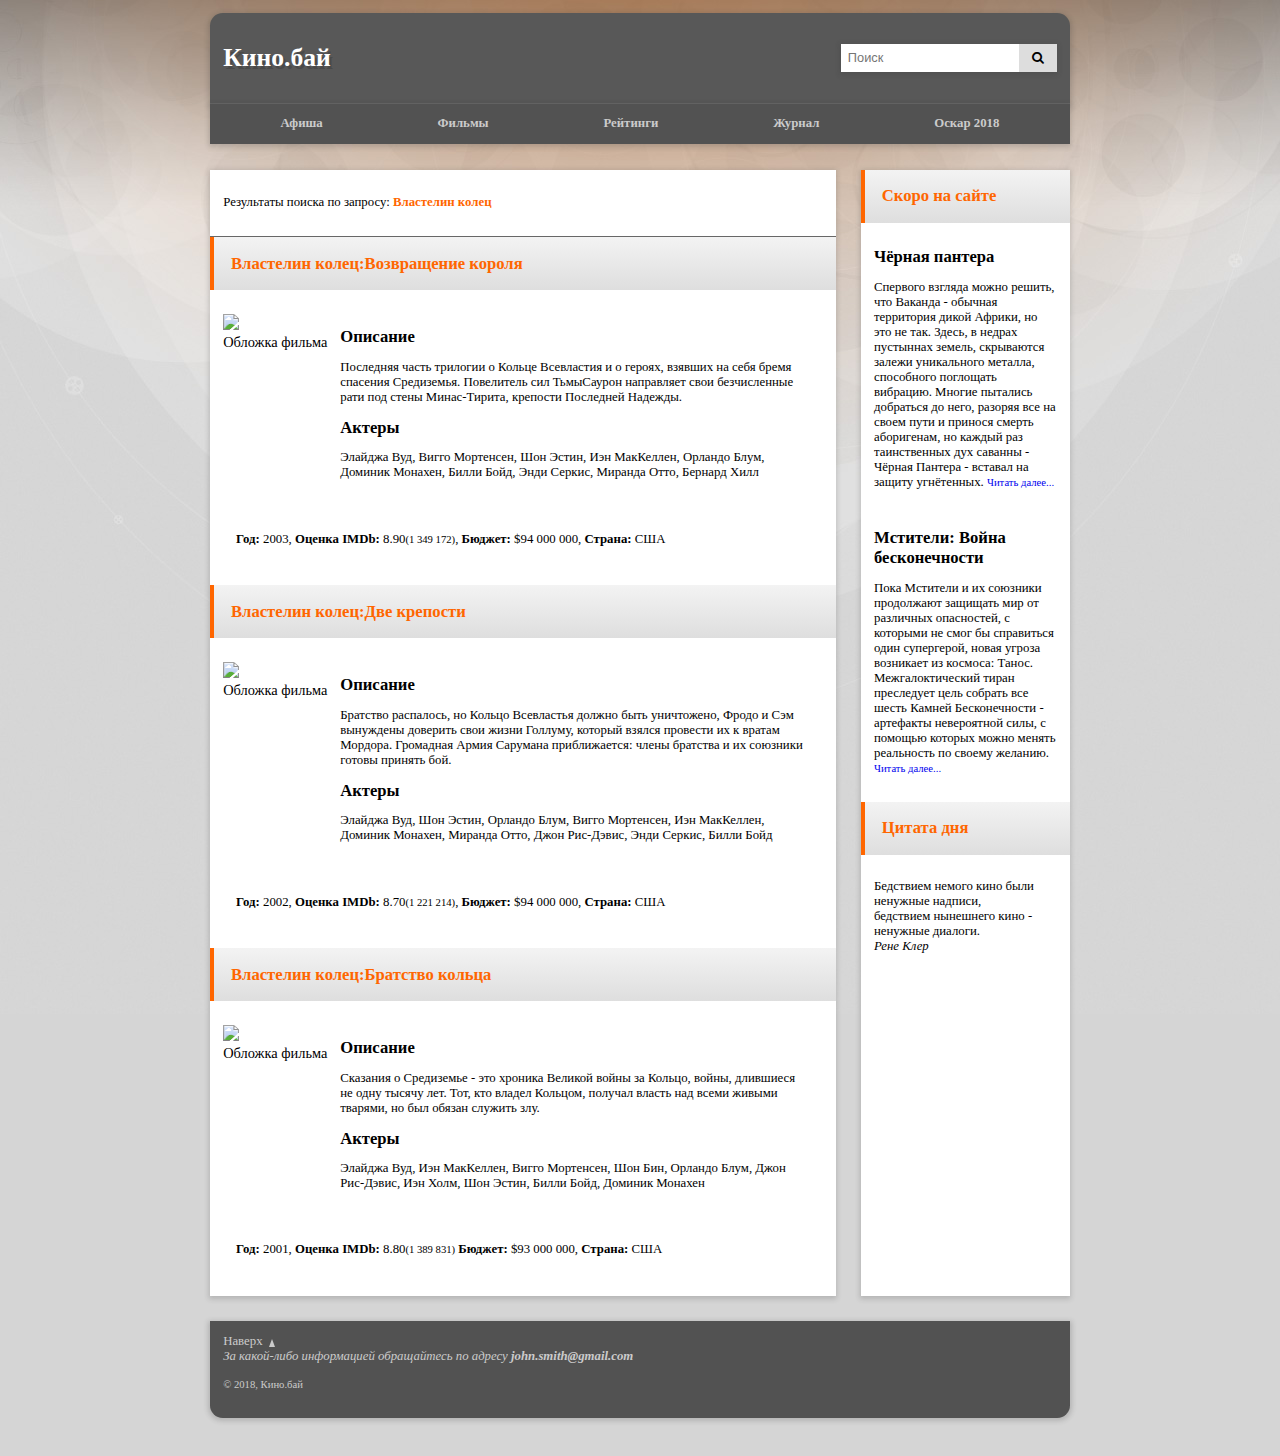
==== commit 4e592111: "Add favicon to index and js-2(Statement)" ====
--- a/index.html
+++ b/index.html
@@ -1,212 +1,13 @@
 <!DOCTYPE HTML>
 <HTML>
 <head>
-<link rel="stylesheet" href="https://cdnjs.cloudflare.com/ajax/libs/font-awesome/4.7.0/css/font-awesome.min.css">
-    <style>
-    body{
-      background: #d5d5d5 url(./image/back.jpg) 50% 0 no-repeat;
-      font-size: 1em;
-      font-family: tahoma;
-    }
-
-    img {
-        height: 25em;
-      }
-
-    figcaption{
-      font-size: 0.9rem;
-    }
-
-    .flex-1 h1{
-      font-size: 1.3em;
-      margin-top: 0;
-    }
-
-    .main_header h1{
-      text-shadow: .1em .1em #4a4a4a;
-       font-size: 2em;
-       font-weight: bold;
-
-    }
-
-    section h1{
-      color: inherit;
-    }
-
-    a:hover,mark,h1 a, h1{
-      color:#f60;
-    }
-
-     a:hover,mark,a{
-      text-decoration: none;
-      background:transparent;
-    }
-
-    .center{
-      width: 70%;
-      margin:0 auto ;
-      font-size: 0.8em;
-      min-width: 440px;
-    }
-
-    .center>header,.main_article,.aside_inf,footer{
-      margin:1em;
-    }
-
-    .description,aside section, .search_result, figure, .section-article,.description>section,footer{
-      padding: 1em;
-    }
-
-    .search_result{
-      border-bottom: 1px solid #676767;
-    }
-
-    .main_article, aside section, .aside_inf{
-      background: white;
-    }
-
-    li a{
-     color: #cbcbcb
-    }
-
-    li a:hover, .main_header > h1>a{
-      color: white;
-    }
-
-    ul, figure, blockquote{
-      margin: 0;
-      padding: 0;
-    }
-
-    .main_article article > header > h1,aside > header > h1,footer > header {
-       border-left: 4px solid #f60;
-       background-image: linear-gradient(-180deg, #f3f3f3 0%, #dedede 100%);
-       padding: 1em;
-     }
-
-     .main_header{
-       background: #585858;
-       border-radius: 1em 1em 0 0;
-       border-bottom: 1px solid #676767;
-       display: flex;
-       flex-direction: ц;
-       justify-content: space-between;
-       align-items: center;
-     }
-
-     .menubar{
-       background: #525252;
-       padding: 0.5em;
-     }
-
-     footer, footer a{
-       background: #525252;
-       color:#cbcbcb;
-       border-radius: 0 0 1em 1em;
-     }
-
-
-     footer, .main_header,.search,.menubar,.main_article,.aside_inf {
-       box-shadow: 0 .1em .4em .1em rgba(51,51,51,.2);
-     }
-     .search > form > input{
-       font-size: 1em;
-        padding: .5em;
-        border: none;
-     }
-
-
-     .search button {
-       font-size: 1em;
-       cursor: pointer;
-       border: none;
-       background: #ddd;
-       padding: .5em 1em;
-       align-self: flex-start;
-     }
-
-     .search button:hover {
-       background: #ccc;
-     }
-
-     .search{
-       display: flex;
-       flex-direction: row;
-       justify-content: center;
-     }
-
-
-
-     .menubar > ul[role=menubar]{
-       display: flex;
-       flex-direction:row ;
-       justify-content: space-around;
-       align-items: center;
-       padding: 0.5em;
-       font-size:1,5em ;
-       font-weight: bold;
-     }
-
-     .flex-1{
-       display: flex;
-       flex-direction:row ;
-       justify-content: space-between;
-       flex-wrap: wrap;
-
-     }
-
-     .main_article{
-       flex: 3 ;
-     }
-
-     .aside_inf{
-       flex:1 ;
-       align-self: stretch;
-       min-width: 150px;
-     }
-
-     .flex-2{
-      display: flex;
-      flex-direction:row ;
-      flex-wrap:wrap;
-      flex-wrap: wrap;
-     }
-     .flex-2 fegure{
-       flex:1 ;
-       margin-right:1.5em;
-     }
-     .section-article{
-       flex:4;
-       align-self: stretch;
-
-     }
-
-
-
-     .footer a[href="#top"] span::after{
-       content: "";
-       width: 0;
-       height: 0;
-       border-left: 0.3em solid transparent;
-       border-right: 0.3em solid transparent;
-       border-bottom: 0.7em solid;
-       position:absolute;
-       margin: 0.35em 0 0 0.5em;
-     }
-
-
-    .main_header>h1>a:hover, article>header>h1>a:hover{
-       filter:url(#blur);
-     }
-     svg{
-       height: 0;
-       width: 0;
-     }
-
-    </style>
+    <link rel="stylesheet" href="https://cdnjs.cloudflare.com/ajax/libs/font-awesome/4.7.0/css/font-awesome.min.css">
+    <link rel="stylesheet" href="lord-ring.css">
+    <link rel="stylesheet" media="screen and (max-width: 480px)" href="media.css" />
+    <meta name="viewport" content="width=device-width, initial-scale=1" href="media.css">
+    <link rel="icon" href="movies.png" type="image/png">
     <title>Кино.бай</title>
     <meta charset="utf-8" />
-
 </head>
 <body>
   <div class="center">
--- a/lord-ring.css
+++ b/lord-ring.css
@@ -0,0 +1,211 @@
+body{
+  background: #d5d5d5 url(./image/back.jpg) 50% 0 no-repeat;
+  font-size: 1em;
+  font-family: tahoma;
+}
+
+img {
+    height: 25em;
+  }
+  img:hover{
+    animation: image 5s infinite alternate ease-out;
+  }
+  @keyframes image{
+    from{}
+    20%{transform: rotatey(180deg) rotate(-5deg)}
+    40%{transform:rotatey(360deg) rotate(-5deg)}
+    60%{transform:rotatex(180deg) rotate(-5deg)}
+    80%{transform:rotatex(360deg) rotate(-5deg)}
+    to{transform: scale(1.2) rotate(5deg);
+    filter:contrast(150%);}
+  }
+figcaption{
+  font-size: 0.9rem;
+  text-align: center;
+}
+
+.flex-1 h1{
+  font-size: 1.3em;
+  margin-top: 0;
+}
+
+.main_header h1{
+  text-shadow: .1em .1em #4a4a4a;
+   font-size: 2em;
+   font-weight: bold;
+
+}
+
+section h1{
+  color: inherit;
+}
+
+a:hover,mark,h1 a, h1{
+  color:#f60;
+}
+
+ a:hover,mark,a{
+  text-decoration: none;
+  background:transparent;
+}
+
+.center{
+  width: 70%;
+  margin:0 auto ;
+  font-size: 0.8em;
+  min-width: 440px;
+}
+
+.center>header,.main_article,.aside_inf,footer{
+  margin:1em;
+}
+
+.description,aside section, .search_result, figure, .section-article,.description>section,footer, .main_header{
+  padding: 1em;
+}
+
+.search_result{
+  border-bottom: 1px solid #676767;
+}
+
+.main_article, aside section, .aside_inf{
+  background: white;
+}
+
+li a{
+ color: #cbcbcb
+}
+
+li a:hover, .main_header > h1>a{
+  color: white;
+}
+
+ul, figure, blockquote{
+  margin: 0;
+  padding: 0;
+}
+
+.main_article article > header > h1,aside > header > h1,footer > header {
+   border-left: 4px solid #f60;
+   background-image: linear-gradient(-180deg, #f3f3f3 0%, #dedede 100%);
+   padding: 1em;
+ }
+
+ .main_header{
+   background: #585858;
+   border-radius: 1em 1em 0 0;
+   border-bottom: 1px solid #676767;
+   display: flex;
+   flex-direction: row;
+   justify-content: space-between;
+   align-items: center;
+ }
+
+ .menubar{
+   background: #525252;
+   padding: 0.5em;
+ }
+
+ footer, footer a{
+   background: #525252;
+   color:#cbcbcb;
+   border-radius: 0 0 1em 1em;
+ }
+
+
+ footer, .main_header,.search,.menubar,.main_article,.aside_inf {
+   box-shadow: 0 .1em .4em .1em rgba(51,51,51,.2);
+ }
+ .search > form > input{
+   font-size: 1em;
+    padding: .5em;
+    border: none;
+ }
+
+
+ .search button {
+   font-size: 1em;
+   cursor: pointer;
+   border: none;
+   background: #ddd;
+   padding: .5em 1em;
+   align-self: flex-start;
+ }
+
+ .search button:hover {
+   background: #ccc;
+ }
+
+ .search{
+   display: flex;
+   flex-direction: row;
+   justify-content: center;
+ }
+
+
+
+ .menubar > ul[role=menubar]{
+   display: flex;
+   flex-direction:row ;
+   justify-content: space-around;
+   align-items: center;
+   padding: 0.5em;
+   font-size:1,5em ;
+   font-weight: bold;
+ }
+
+ .flex-1{
+   display: flex;
+   flex-direction:row ;
+   justify-content: space-between;
+   flex-wrap: wrap;
+
+ }
+
+ .main_article{
+   flex: 3 ;
+ }
+
+ .aside_inf{
+   flex:1 ;
+   align-self: stretch;
+   min-width: 150px;
+ }
+
+ .flex-2{
+  display: flex;
+  flex-direction:row ;
+  flex-wrap:wrap;
+  flex-wrap: wrap;
+ }
+ .flex-2 fegure{
+   flex:1 ;
+   margin-right:1.5em;
+ }
+ .section-article{
+   flex:4;
+   align-self: stretch;
+
+ }
+
+
+
+ .footer a[href="#top"] span::after{
+   content: "";
+   width: 0;
+   height: 0;
+   border-left: 0.3em solid transparent;
+   border-right: 0.3em solid transparent;
+   border-bottom: 0.7em solid;
+   position:absolute;
+   margin: 0.35em 0 0 0.5em;
+ }
+
+
+.main_header>h1>a:hover, article>header>h1>a:hover{
+   filter:url(#blur);
+ }
+ svg{
+   height: 0;
+   width: 0;
+ }
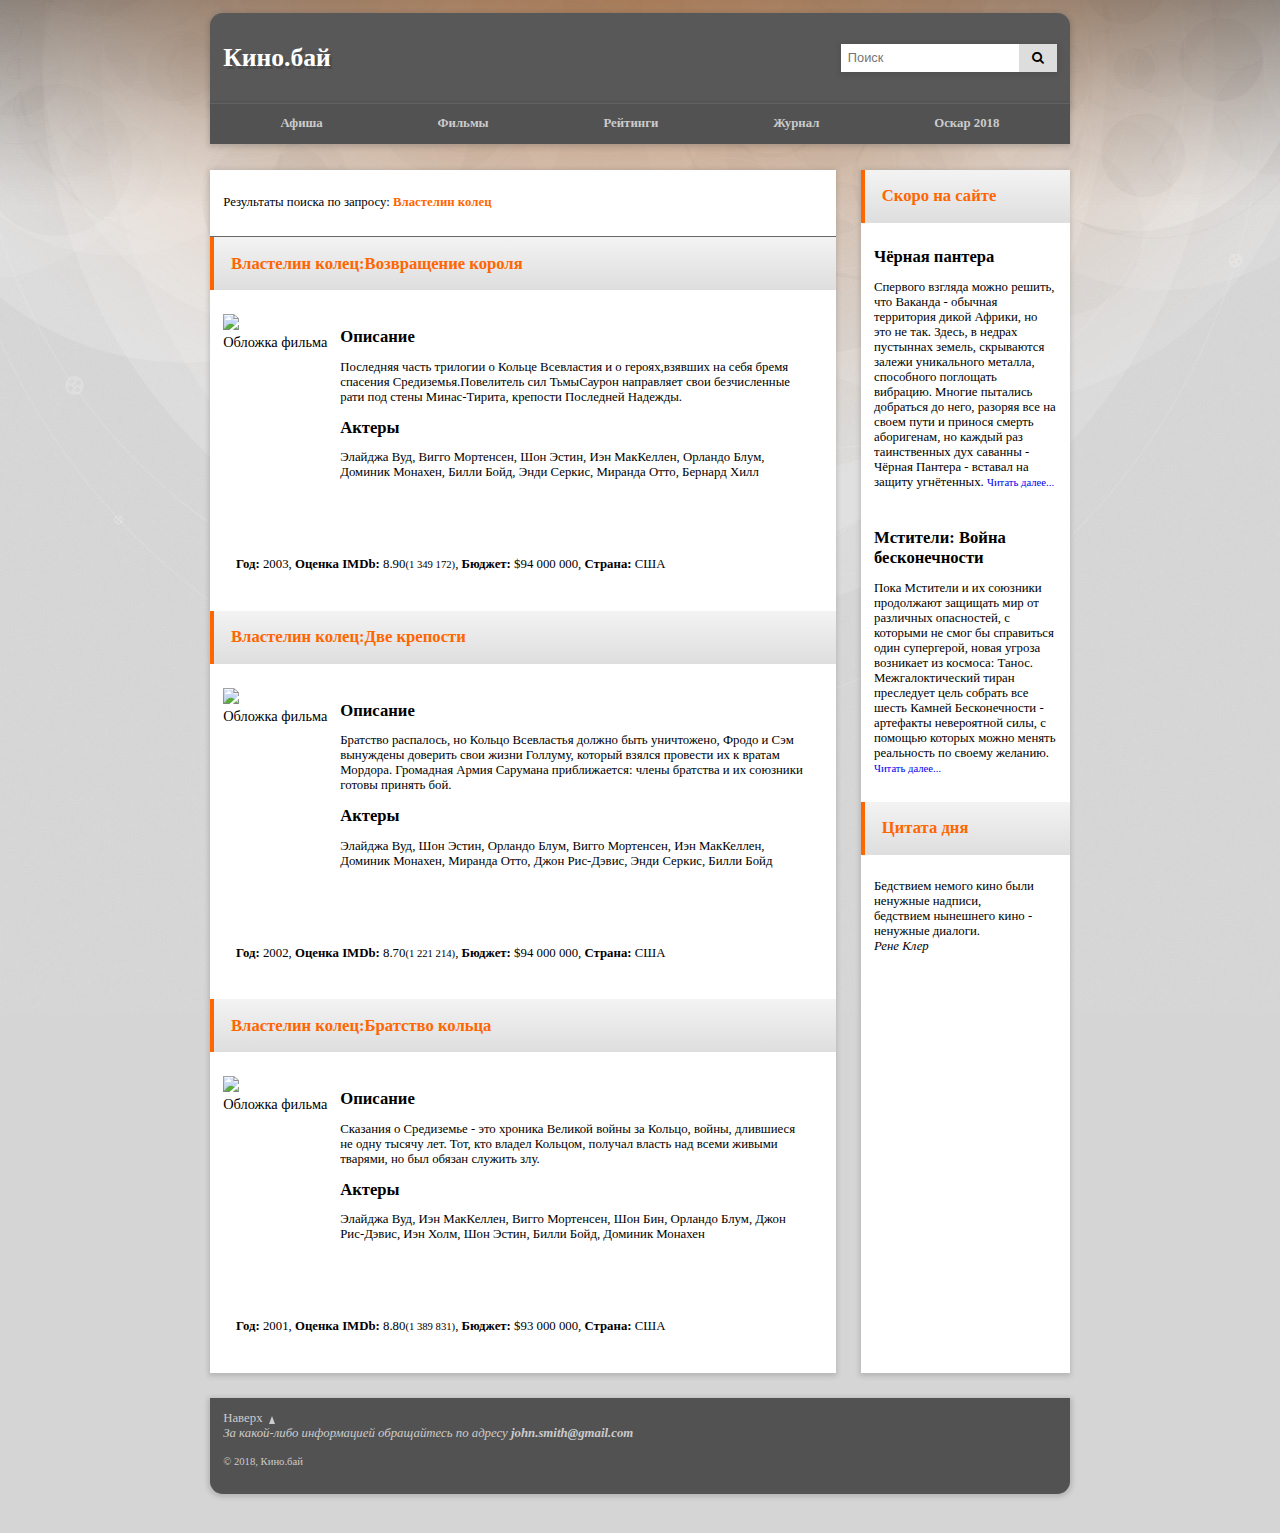
==== commit 22ccbd55: "add add.js" ====
--- a/index.html
+++ b/index.html
@@ -8,6 +8,7 @@
     <link rel="icon" href="movies.png" type="image/png">
     <title>Кино.бай</title>
     <meta charset="utf-8" />
+    <script src="add.js"></script>
 </head>
 <body>
   <div class="center">
@@ -37,122 +38,7 @@
         <div class="search_result">
           <p>Результаты поиска по запросу: <mark><strong>Властелин колец</strong></mark></p>
         </div>
-        <article>
-          <header>
-            <h1 >
-              <a href="film_page_3.html">Властелин колец:Возвращение короля
-              </a>
-            </h1>
-          </header>
-          <div class="description">
-            <div class="flex-2">
-              <figure>
-                <img src="./image/img1.jpg"/>
-                <figcaption>Обложка фильма</figcaption>
-              </figure>
-              <div class="section-article">
-                <section>
-                  <header>
-                    <h1>Описание</h1>
-                  </header>
-                  <p>Последняя часть трилогии о Кольце Всевластия и о героях,
-                  взявших на себя бремя спасения Средиземья.
-                  Повелитель сил ТьмыСаурон направляет свои безчисленные рати под стены Минас-Тирита,
-                  крепости Последней Надежды.</p>
-                </section>
-                <section>
-                  <header>
-                    <h1>Актеры</h1>
-                  </header>
-                  <p>Элайджа Вуд, Вигго Мортенсен, Шон Эстин, Иэн МакКеллен, Орландо Блум, Доминик Монахен,
-                    Билли Бойд, Энди Серкис, Миранда Отто, Бернард Хилл</p>
-                </section>
-              </div>
-            </div>
-            <section>
-                <p><b>Год:</b> 2003, <b>Оценка IMDb:</b> 8.90<small>(1 349 172)</small>,
-                  <b>Бюджет:</b> $94 000 000, <b>Страна:</b> США
-                </p>
-              </section>
-          </div>
-        </article>
-        <article>
-          <header>
-            <h1>
-              <a href="film_page_2.html" >Властелин колец:Две крепости
-              </a>
-            </h1>
-          </header>
-          <div class="description">
-            <div class="flex-2">
-              <figure>
-                <img src="./image/img3.jpg"/>
-                <figcaption>Обложка фильма</figcaption>
-              </figure>
-              <div class="section-article">
-                <section>
-                  <header>
-                    <h1>Описание</h1>
-                  </header>
-                    <p>Братство распалось, но Кольцо Всевластья должно быть уничтожено, Фродо и Сэм вынуждены доверить свои жизни Голлуму,
-                        который взялся провести их к вратам Мордора. Громадная Армия Сарумана приближается: члены братства и их союзники готовы принять бой.
-                    </p>
-                </section>
-                <section>
-                  <header>
-                    <h1>Актеры</h1>
-                  </header>
-                    <p>Элайджа Вуд, Шон Эстин, Орландо Блум, Вигго Мортенсен, Иэн МакКеллен, Доминик Монахен,
-                      Миранда Отто, Джон Рис-Дэвис, Энди Серкис, Билли Бойд
-                    </p>
-                </section>
-              </div>
-            </div>
-            <section>
-              <p><b>Год:</b> 2002, <b>Оценка IMDb:</b> 8.70<small>(1 221 214)</small>,
-                <b>Бюджет:</b> $94 000 000, <b>Страна:</b> США
-              </p>
-            </section>
-          </div>
-        </article>
-        <article>
-          <header>
-            <h1>
-              <a href="film_page_1.html">Властелин колец:Братство кольца</a>
-            </h1>
-          </header>
-          <div class="description">
-            <div class="flex-2">
-              <figure>
-                <img src="./image/img2.jpg"/>
-                <figcaption>Обложка фильма</figcaption>
-              </figure>
-              <div class="section-article">
-                <section>
-                <header>
-                  <h1>Описание</h1>
-                </header>
-                <p>Сказания о Средиземье - это хроника Великой войны за Кольцо, войны, длившиеся не одну тысячу лет.
-                          Тот, кто владел Кольцом, получал власть над всеми живыми тварями, но был обязан служить злу.
-                </p>
-                </section>
-                <section>
-                  <header>
-                    <h1>Актеры</h1>
-                  </header>
-                  <p>Элайджа Вуд, Иэн МакКеллен, Вигго Мортенсен, Шон Бин, Орландо Блум, Джон Рис-Дэвис,
-                          Иэн Холм, Шон Эстин,  Билли Бойд, Доминик Монахен
-                  </p>
-                </section>
-              </div>
-            </div>
-            <section>
-                      <p><b>Год:</b> 2001, <b>Оценка IMDb:</b> 8.80<small>(1 389 831)</small>
-                        <b>Бюджет:</b> $93 000 000, <b>Страна:</b> США
-                      </p>
-                </section>
-          </div>
-        </article>
+        <main></main>
       </div>
       <div class="aside_inf">
         <aside>
--- a/lord-ring.css
+++ b/lord-ring.css
@@ -60,6 +60,7 @@
   margin:1em;
 }
 
+
 .description,aside section, .search_result, figure, .section-article,.description>section,footer, .main_header{
   padding: 1em;
 }
@@ -106,14 +107,14 @@
    padding: 0.5em;
  }
 
- footer, footer a{
+ .center>footer, .center>footer a{
    background: #525252;
    color:#cbcbcb;
    border-radius: 0 0 1em 1em;
  }
 
 
- footer, .main_header,.search,.menubar,.main_article,.aside_inf {
+ .center>footer, .main_header,.search,.menubar,.main_article,.aside_inf {
    box-shadow: 0 .1em .4em .1em rgba(51,51,51,.2);
  }
  .search > form > input{
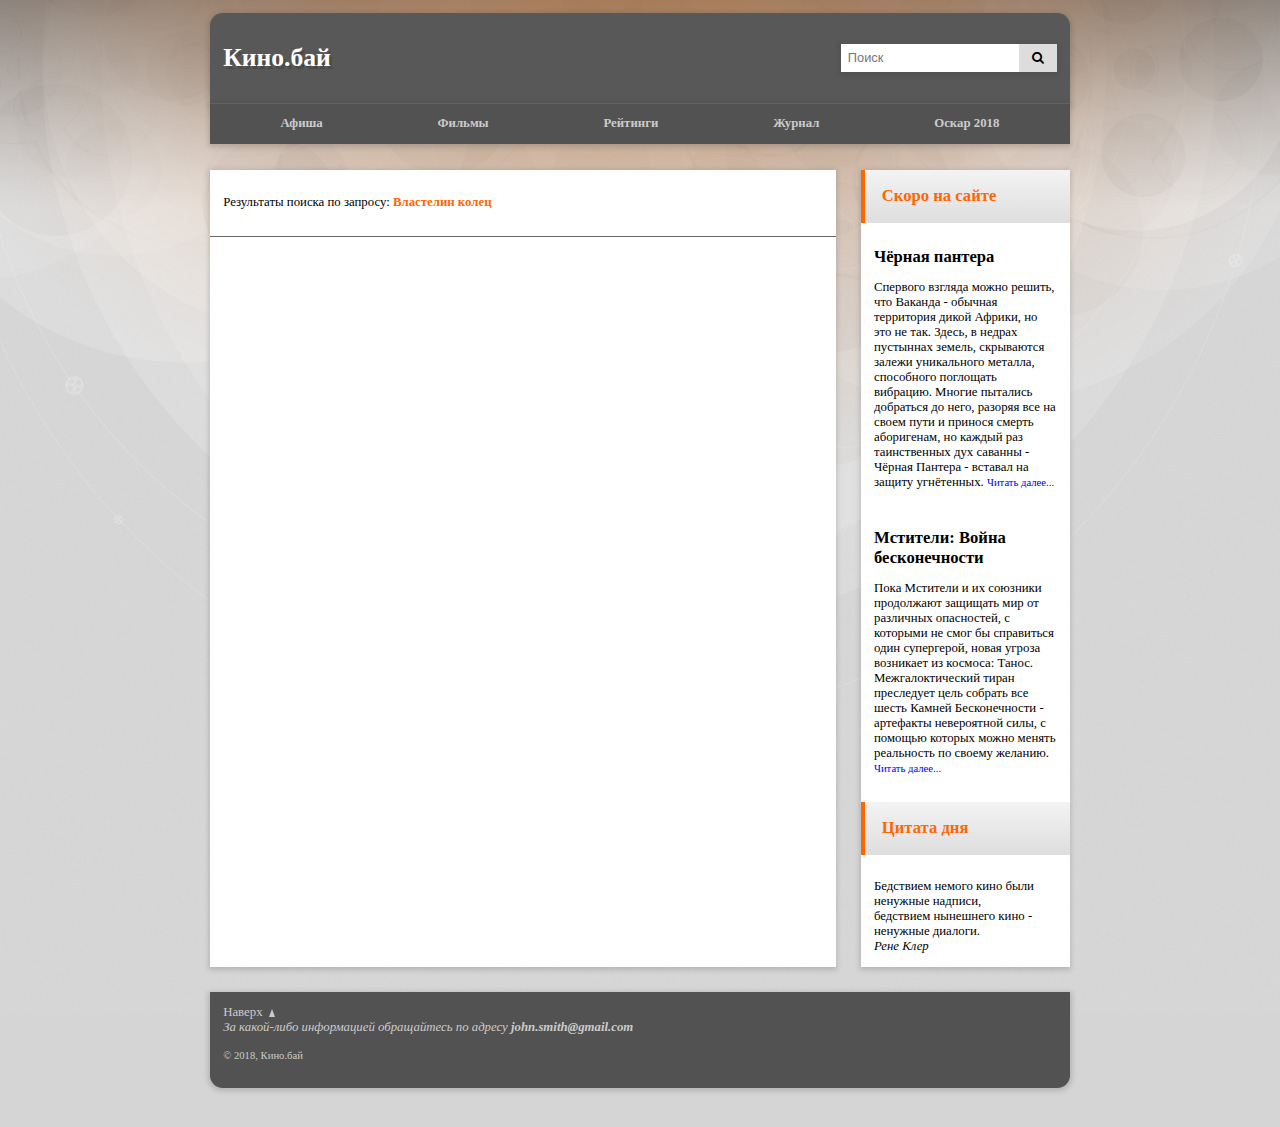
==== commit 55dd2309: "jQuery" ====
--- a/index.html
+++ b/index.html
@@ -8,6 +8,7 @@
     <link rel="icon" href="movies.png" type="image/png">
     <title>Кино.бай</title>
     <meta charset="utf-8" />
+    <script  src="http://code.jquery.com/jquery-3.3.1.min.js"></script>
     <script src="add.js"></script>
 </head>
 <body>
